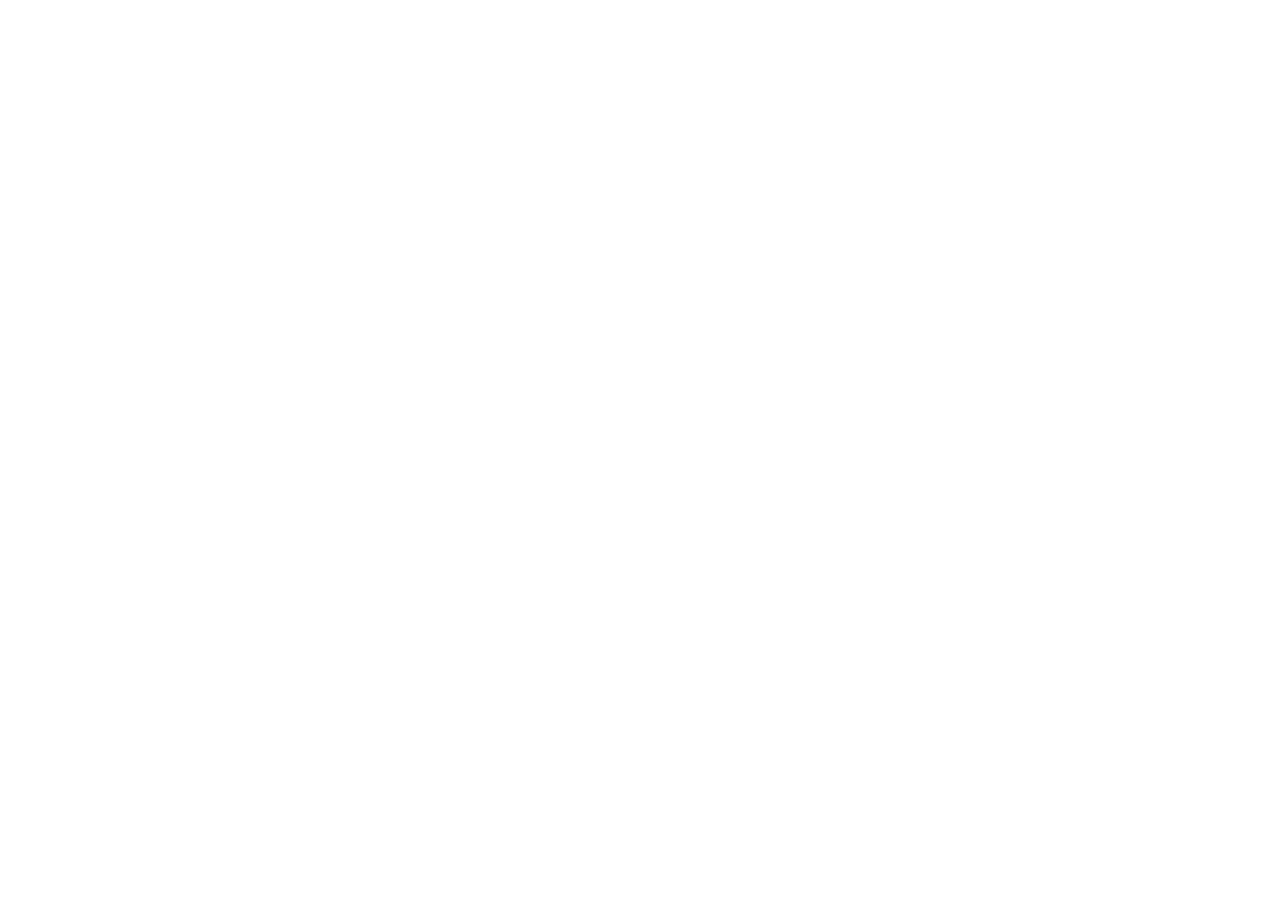
==== index.html @ 5678b8d4 "first commit" ====
<!DOCTYPE html>
<html lang="en">
<head>
    <meta charset="UTF-8">
    <meta name="viewport" content="width=device-width, initial-scale=1.0">
    <title>Treasure Hunt</title>
</head>
<body>
    
</body>
</html>
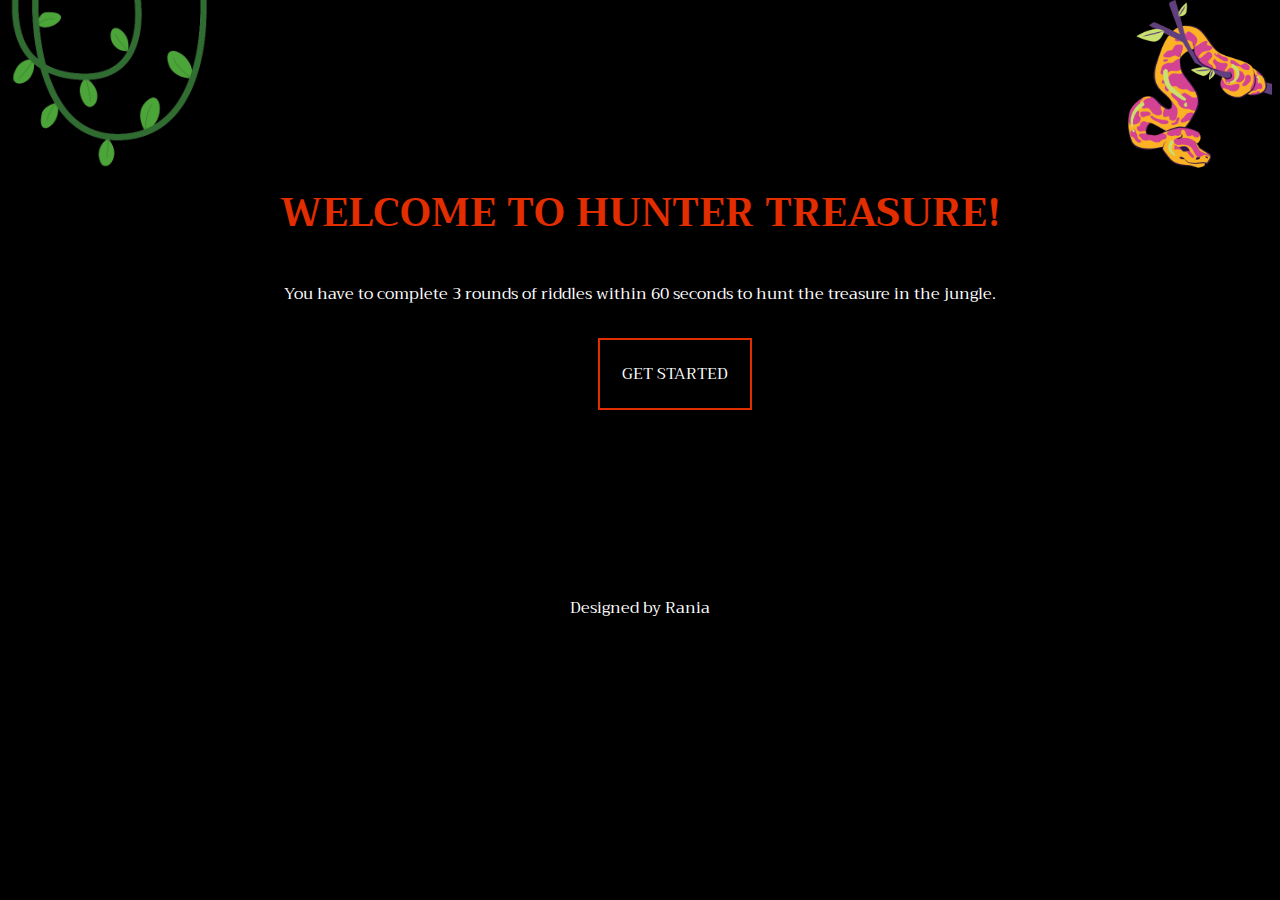
==== commit 1da9fcad: "riddle game" ====
--- a/index.html
+++ b/index.html
@@ -1,11 +1,37 @@
 <!DOCTYPE html>
 <html lang="en">
+
 <head>
     <meta charset="UTF-8">
     <meta name="viewport" content="width=device-width, initial-scale=1.0">
-    <title>Treasure Hunt</title>
+    <title>Hunter Treasure</title>
+    <link rel="stylesheet" href="/public/style.css">
+    <link rel="stylesheet" href="https://fonts.googleapis.com/css?family=Trirong">
+    <script src="script.js"></script>
 </head>
+
 <body>
-    
+    <div>
+        <img src="public/Images/roots.png" alt="roots">
+        <img src="public/Images/snake.png" alt="snake">
+        <h2 id="welcome" class="center">WELCOME TO HUNTER TREASURE!</h2>
+        <p id="description" class="center">You have to complete 3 rounds of riddles within 60 seconds to hunt the
+            treasure in the jungle.
+        </p>
+        <a id="start" class="center" href="#" onclick=" return startTimer()">GET STARTED</a>
+        <p id="round" class="center"></p>
+        <p id="time" class="center"></p>
+        <p class="center" id="question"></p>
+        <div id="form">
+            <form class="center" onsubmit="return formValidation()">
+                <input type="text" id="ans" onclick="document.getElementsById('msgs').style.display='none';">
+                <button type="submit">SUBMIT</button>
+            </form>
+        </div>
+
+    </div>
+    <p class="center" id="msgs"></p>
+    <footer class="center">Designed by Rania</footer>
 </body>
+
 </html>--- a/public/style.css
+++ b/public/style.css
@@ -0,0 +1,110 @@
+html,
+body {
+    font-family: "Trirong", serif;
+    background-color: rgb(0, 0, 0);
+    color: rgb(255, 255, 255);
+}
+
+img[alt=roots]{
+    width: 200px;
+    margin-top: -10px;
+}
+img[alt=snake]{
+    float: right;
+    width: 150px;
+    margin-top: -10px;
+    margin-left: 90px;
+    margin-right: 0px;
+}
+.center {
+    display: flex;
+    justify-content: center;
+    align-items: center;
+}
+
+h2 {
+    font-size: 40px;
+    margin-top: 0px;
+    color:  rgb(225, 45, 0);
+    transition: 0.5s;
+}
+
+h2:hover {
+    color: rgb(255, 255, 255);
+}
+
+p {
+    color: rgb(255, 255, 255);
+    margin-top: 10px;
+    transition: 0.5s;
+}
+
+p:hover {
+    color:  rgb(225, 45, 0);
+}
+
+a {
+    text-decoration: none;
+    color: rgb(255, 255, 255);
+    width: 110px;
+    margin-left: 590px;
+    margin-top: 30px;
+    padding: 20px;
+    border: 2px solid  rgb(225, 45, 0);
+    transition: 0.5s;
+}
+footer{
+    margin-top: 60px;
+}
+a:hover {
+    color:  rgb(225, 45, 0);
+    border: 2px solid rgb(255, 255, 255);
+}
+
+
+p#question {
+    font-size: 18px;
+    margin-top: 80px;
+    color:  rgb(255, 255, 255);
+    transition: 0.5s;
+}
+
+p#question:hover {
+    color: rgb(225, 45, 0);
+}
+
+button {
+    margin: 10px;
+    width: 130px;
+    height: 35px;
+    font-size: 16px;
+    color: rgb(0, 0, 0);
+    font-family: "Trirong", serif;
+    border: 2px solid rgb(0, 0, 0);
+    transition: 0.5s;
+}
+
+button:hover {
+    background-color: rgb(225, 45, 0);
+    color: rgb(255, 255, 255);
+}
+
+input {
+    width: 300px;
+    height: 20px;
+    padding: 8px;
+    background-color: rgb(225, 45, 0);
+    border: 2px solid rgb(0, 0, 0);
+}
+
+input:focus {
+    background-color: rgb(255, 255, 255);
+}
+
+#form {
+    display: none;
+}
+#msg{
+    margin: 05px;
+    color: red;
+}